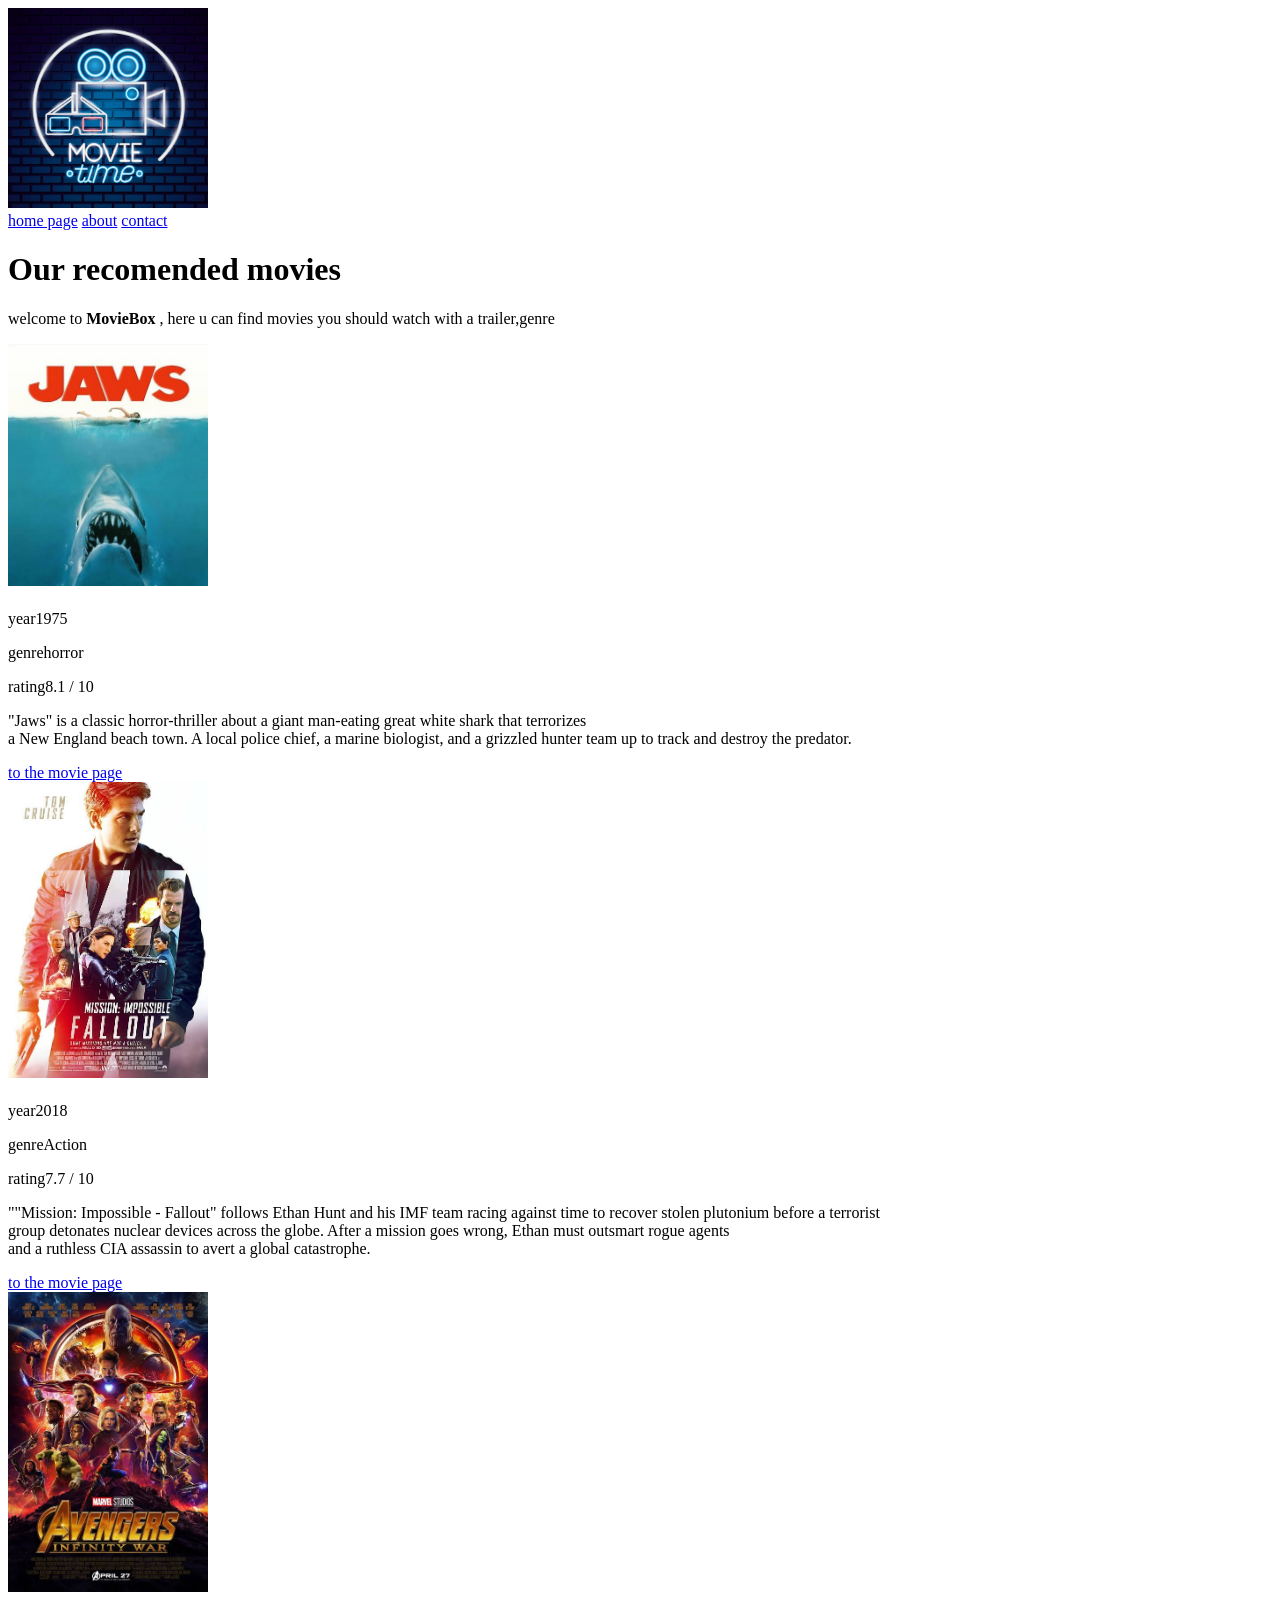
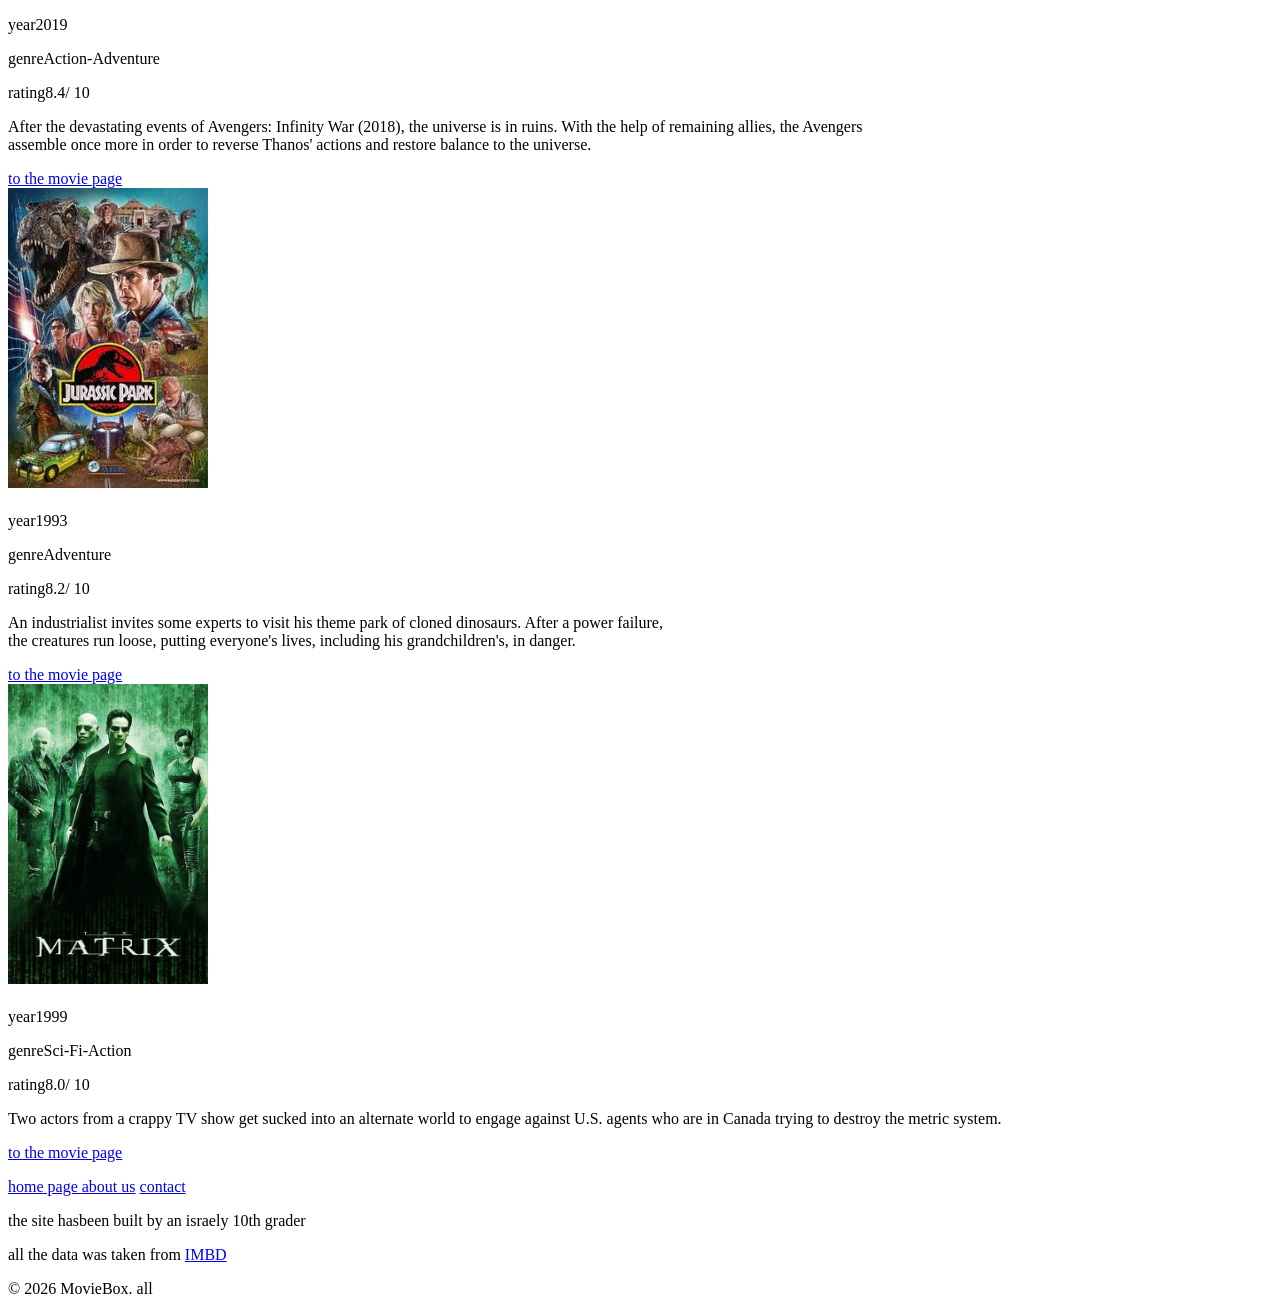
==== index.html @ c77c95bc "Add files via upload" ====
<!DOCTYPE html>
<html lang="en">
  

<head>

    <meta charset="UTF-8">
    <meta name="viewport" content="width=device-width, initial-scale=1.0">
    <title>Home page</title>
</head>
<body>
    <header>
    <a href="index.html">
        <img src="images/gud logo.jpg" alt="moviebox" width="200">
        <nav>
            <a href="index.html">home page</a>
            <a href="about.html">about</a>
            <a href="contact.html">contact</a>

        </nav>
   
</header>
<main>
    <h1> Our recomended movies </h1>
    <p> welcome to <b>MovieBox</b> , here u can find movies you should watch with a trailer,genre</p>
</main>

<div class="movie">
<img src="images/jews.jpg" alt="the movie logo" width="200">
<h2></h2>
<p><span>year</span>1975</p>
<p><span>genre</span>horror</p>
<p><span>rating</span>8.1 / 10</p>
<p>"Jaws" is a classic horror-thriller about a giant man-eating great white shark that terrorizes <br> a New England beach town. A local police chief, a marine biologist, and a grizzled hunter team up to track and destroy the predator.</p>
<a href="https://www.imdb.com/title/tt0073195/" target="_blank">to the movie page</a> 
</div>

<div class="movie">
<img src="images/impossible.jpg" alt="the movie logo" width="200">
<h2></h2>
<p><span>year</span>2018 </p>
<p><span>genre</span>Action</p>
<p><span>rating</span>7.7 / 10</p>
<p>""Mission: Impossible - Fallout" follows Ethan Hunt and his IMF team racing against time to recover stolen plutonium before a terrorist<br> group detonates nuclear devices across the globe. After a mission goes wrong, Ethan must outsmart rogue agents<br> and a ruthless CIA assassin to avert a global catastrophe.</p>
<a href="https://www.imdb.com/title/tt4912910/?ref_=nv_sr_srsg_0_tt_7_nm_1_in_0_q_mission%20impossible%20fall" target="_blank">to the movie page</a> 
</div>

<div class="movie">
<img src="images/endgame.jpg" alt="the movie logo" width="200">
<h2></h2>
<p><span>year</span>2019 </p>
<p><span>genre</span>Action-Adventure</p>
<p><span>rating</span>8.4/ 10</p>
<p>After the devastating events of Avengers: Infinity War (2018), the universe is in ruins. With the help of remaining allies, the Avengers <br>assemble once more in order to reverse Thanos' actions and restore balance to the universe.</p>
<a href="https://www.imdb.com/title/tt4154796/?ref_=nv_sr_srsg_0_tt_8_nm_0_in_0_q_endgame" target="_blank">to the movie page</a> 
</div>

<div class="movie">
<img src="images/park.jpg" alt="the movie logo" width="200">
<h2></h2>
<p><span>year</span>1993 </p>
<p><span>genre</span>Adventure</p>
<p><span>rating</span>8.2/ 10</p>
<p>An industrialist invites some experts to visit his theme park of cloned dinosaurs. After a power failure, <br> the creatures run loose, putting everyone's lives, including his grandchildren's, in danger.</p>
<a href="https://www.imdb.com/title/tt0107290/?ref_=nv_sr_srsg_0_tt_6_nm_1_in_1_q_jur" target="_blank"> to the movie page</a>
</div>

<div class="movie">
<img src="images/matrix.jpg" alt="the movie logo" width="200">
<h2></h2>
<p><span>year</span>1999 </p>
<p><span>genre</span>Sci-Fi-Action</p>
<p><span>rating</span>8.0/ 10</p>
<p>Two actors from a crappy TV show get sucked into an alternate world to engage against U.S. agents who are in Canada trying to destroy the metric system.</p>
<a href="https://www.imdb.com/title/tt4730778/?ref_=nv_sr_srsg_0_tt_5_nm_2_in_1_q_metrix" target="_blank"> to the movie page</a>
</div>
<footer>
    <p>
        <a href="index.html"> home page </a>
        <a href="about.html"> about us</a>
        <a href="contact.html"> contact</a>
    </p>
    <p>the site hasbeen built by <span>an israely</span> 10th grader</p>
    <p>all the data was taken from <a href="https://.imdb.com">IMBD</a></p>
    <p>&copy; 2026 MovieBox. all </p>
</footer>
</body>
</html>
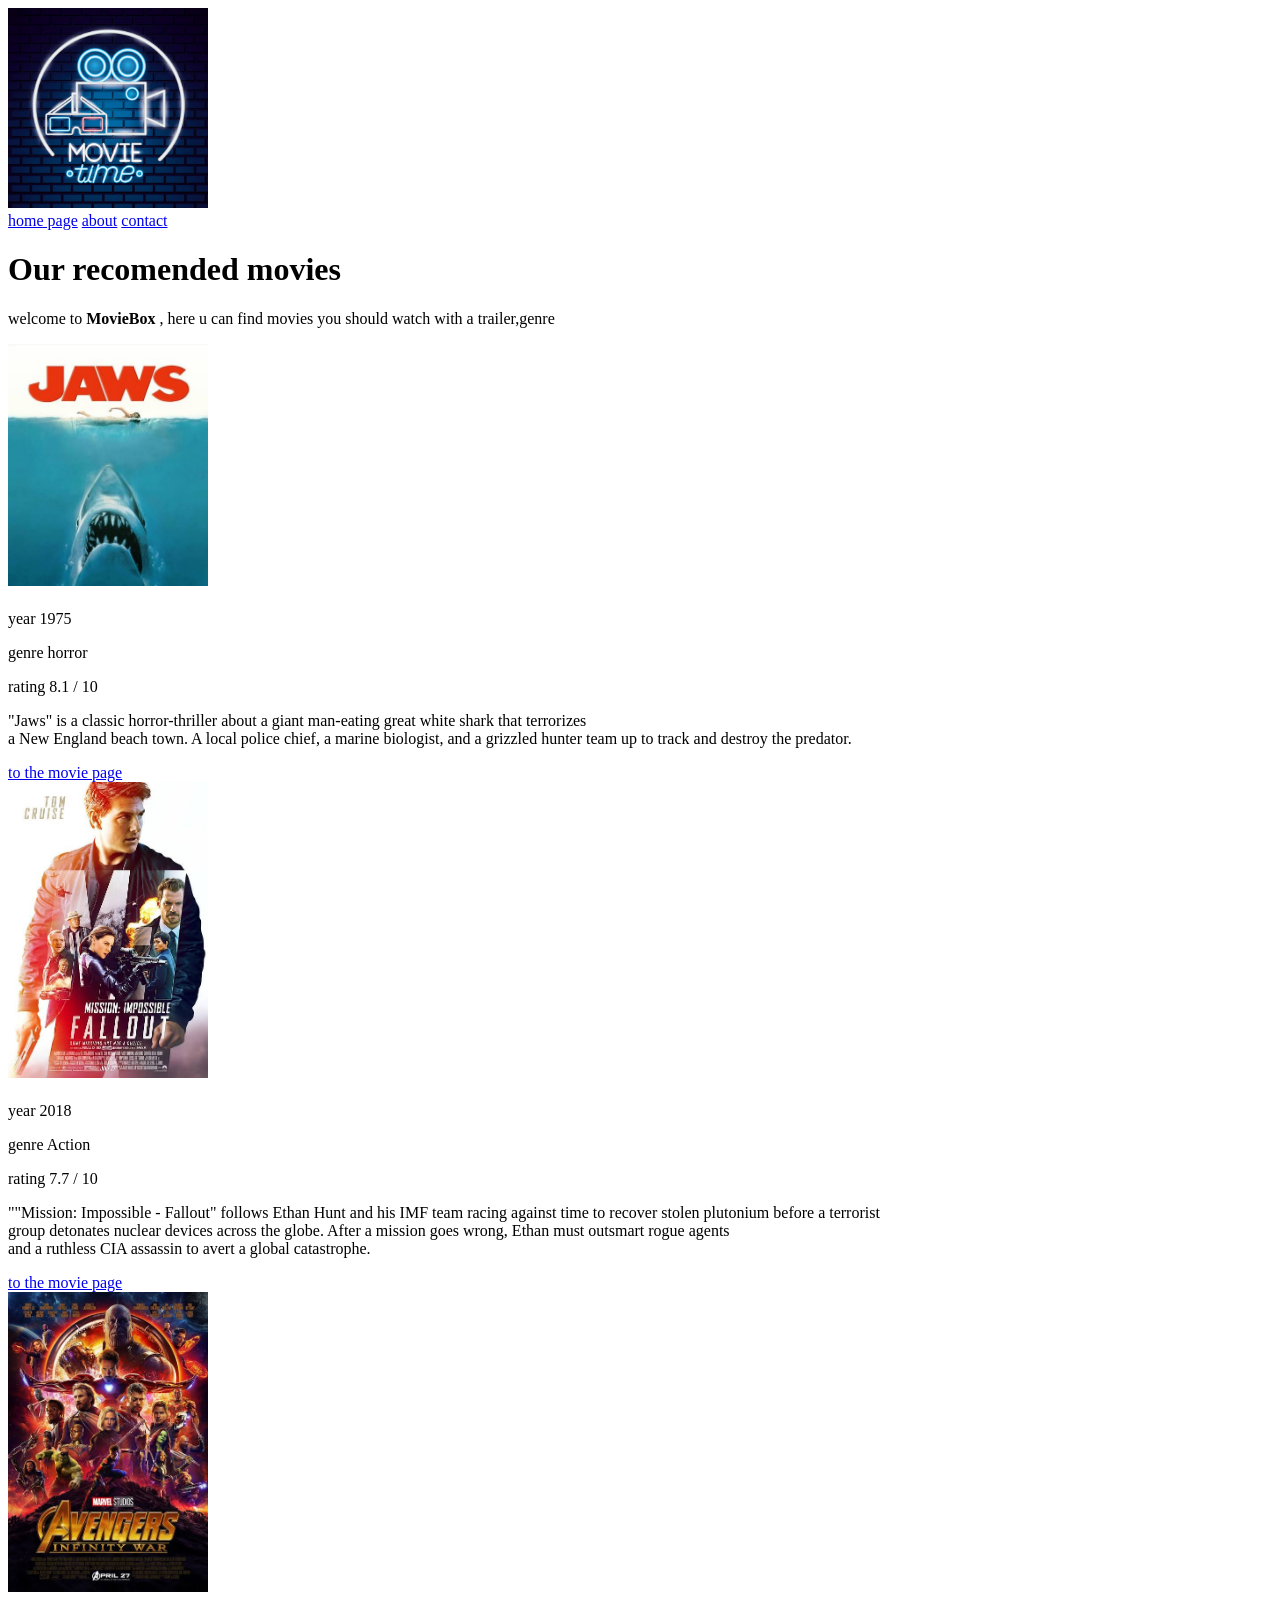
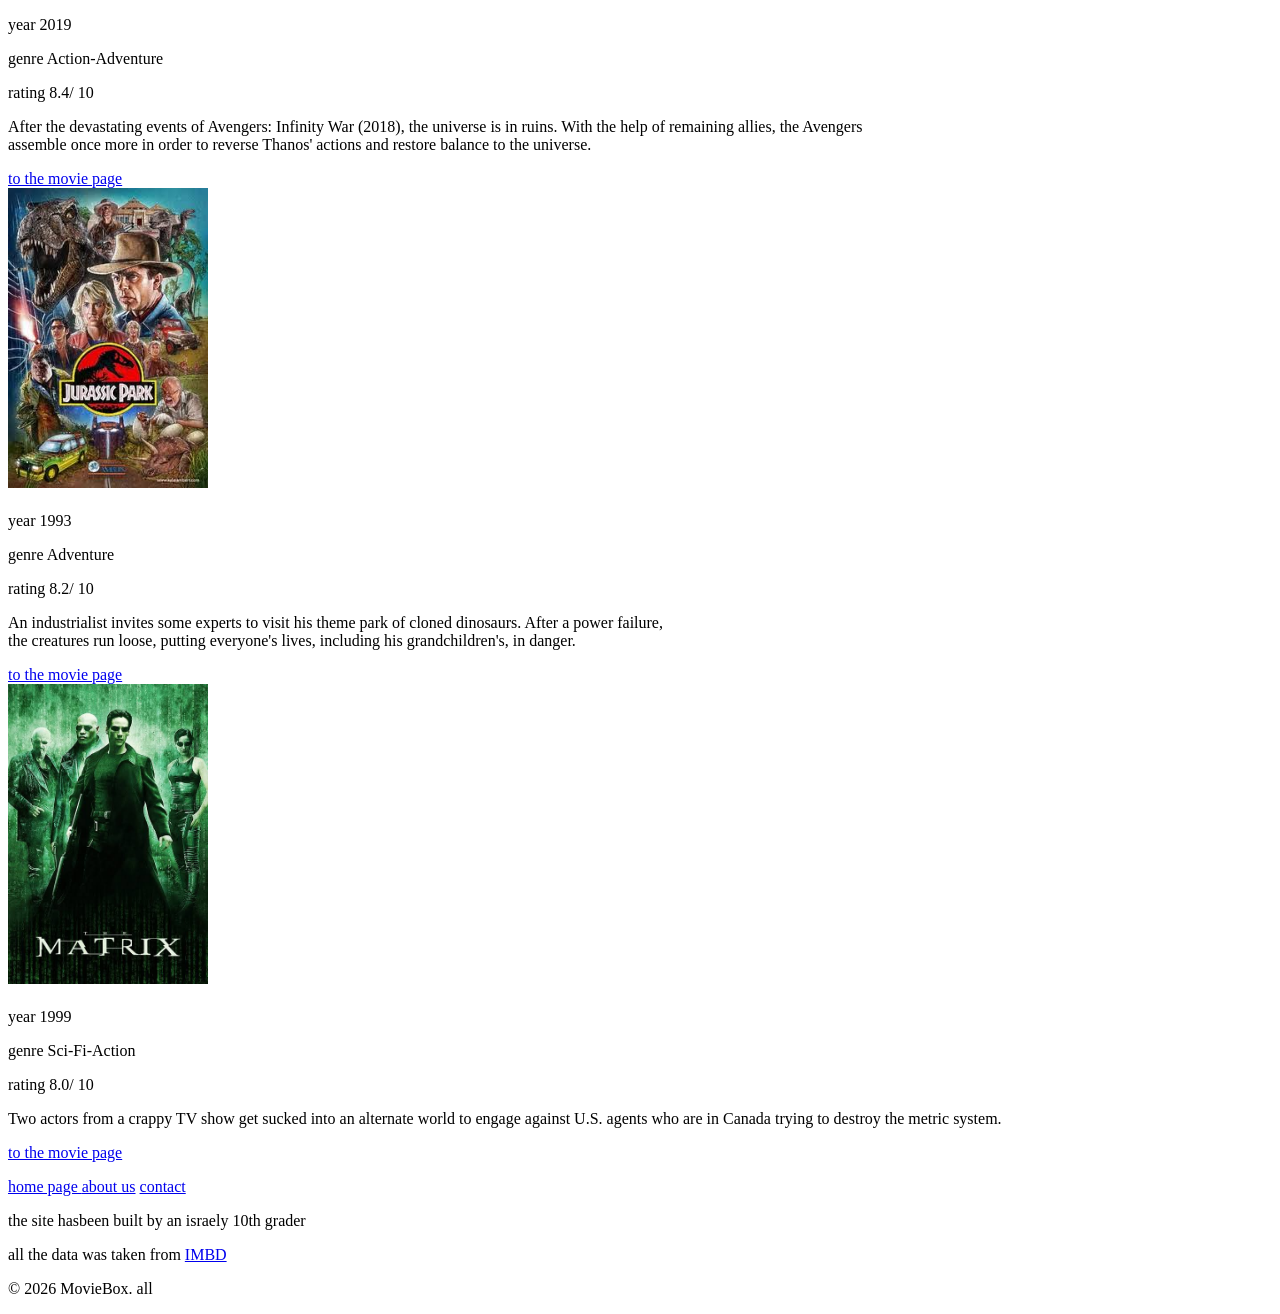
==== commit 7413814d: "Add files via upload" ====
--- a/index.html
+++ b/index.html
@@ -28,9 +28,9 @@
 <div class="movie">
 <img src="images/jews.jpg" alt="the movie logo" width="200">
 <h2></h2>
-<p><span>year</span>1975</p>
-<p><span>genre</span>horror</p>
-<p><span>rating</span>8.1 / 10</p>
+<p><span>year</span> 1975</p>
+<p><span>genre</span> horror</p>
+<p><span>rating</span> 8.1 / 10</p>
 <p>"Jaws" is a classic horror-thriller about a giant man-eating great white shark that terrorizes <br> a New England beach town. A local police chief, a marine biologist, and a grizzled hunter team up to track and destroy the predator.</p>
 <a href="https://www.imdb.com/title/tt0073195/" target="_blank">to the movie page</a> 
 </div>
@@ -38,9 +38,9 @@
 <div class="movie">
 <img src="images/impossible.jpg" alt="the movie logo" width="200">
 <h2></h2>
-<p><span>year</span>2018 </p>
-<p><span>genre</span>Action</p>
-<p><span>rating</span>7.7 / 10</p>
+<p><span>year</span> 2018 </p>
+<p><span>genre</span> Action</p>
+<p><span>rating</span> 7.7 / 10</p>
 <p>""Mission: Impossible - Fallout" follows Ethan Hunt and his IMF team racing against time to recover stolen plutonium before a terrorist<br> group detonates nuclear devices across the globe. After a mission goes wrong, Ethan must outsmart rogue agents<br> and a ruthless CIA assassin to avert a global catastrophe.</p>
 <a href="https://www.imdb.com/title/tt4912910/?ref_=nv_sr_srsg_0_tt_7_nm_1_in_0_q_mission%20impossible%20fall" target="_blank">to the movie page</a> 
 </div>
@@ -48,9 +48,9 @@
 <div class="movie">
 <img src="images/endgame.jpg" alt="the movie logo" width="200">
 <h2></h2>
-<p><span>year</span>2019 </p>
-<p><span>genre</span>Action-Adventure</p>
-<p><span>rating</span>8.4/ 10</p>
+<p><span>year</span> 2019 </p>
+<p><span>genre</span> Action-Adventure</p>
+<p><span>rating</span> 8.4/ 10</p>
 <p>After the devastating events of Avengers: Infinity War (2018), the universe is in ruins. With the help of remaining allies, the Avengers <br>assemble once more in order to reverse Thanos' actions and restore balance to the universe.</p>
 <a href="https://www.imdb.com/title/tt4154796/?ref_=nv_sr_srsg_0_tt_8_nm_0_in_0_q_endgame" target="_blank">to the movie page</a> 
 </div>
@@ -58,9 +58,9 @@
 <div class="movie">
 <img src="images/park.jpg" alt="the movie logo" width="200">
 <h2></h2>
-<p><span>year</span>1993 </p>
-<p><span>genre</span>Adventure</p>
-<p><span>rating</span>8.2/ 10</p>
+<p><span>year</span> 1993 </p>
+<p><span>genre</span> Adventure</p>
+<p><span>rating</span> 8.2/ 10</p>
 <p>An industrialist invites some experts to visit his theme park of cloned dinosaurs. After a power failure, <br> the creatures run loose, putting everyone's lives, including his grandchildren's, in danger.</p>
 <a href="https://www.imdb.com/title/tt0107290/?ref_=nv_sr_srsg_0_tt_6_nm_1_in_1_q_jur" target="_blank"> to the movie page</a>
 </div>
@@ -68,9 +68,9 @@
 <div class="movie">
 <img src="images/matrix.jpg" alt="the movie logo" width="200">
 <h2></h2>
-<p><span>year</span>1999 </p>
-<p><span>genre</span>Sci-Fi-Action</p>
-<p><span>rating</span>8.0/ 10</p>
+<p><span>year</span> 1999 </p>
+<p><span>genre</span> Sci-Fi-Action</p>
+<p><span>rating</span> 8.0/ 10</p>
 <p>Two actors from a crappy TV show get sucked into an alternate world to engage against U.S. agents who are in Canada trying to destroy the metric system.</p>
 <a href="https://www.imdb.com/title/tt4730778/?ref_=nv_sr_srsg_0_tt_5_nm_2_in_1_q_metrix" target="_blank"> to the movie page</a>
 </div>
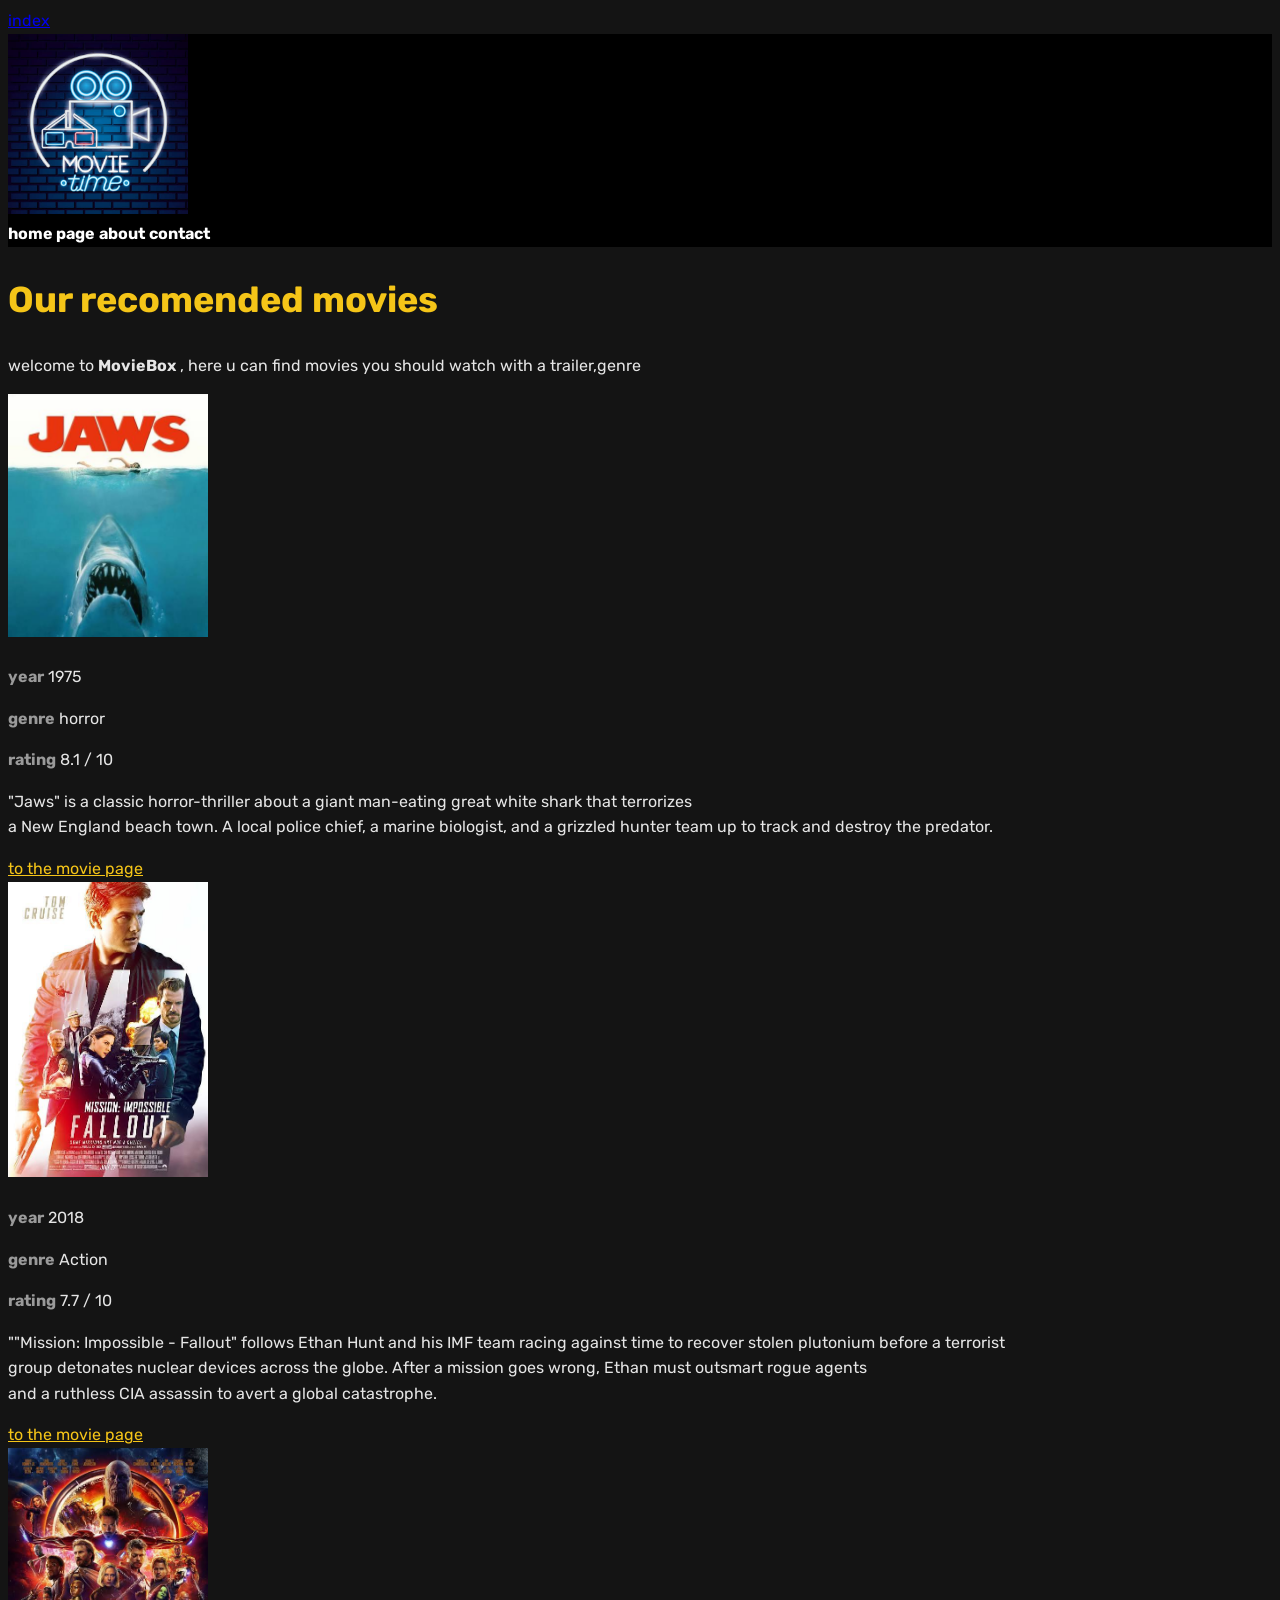
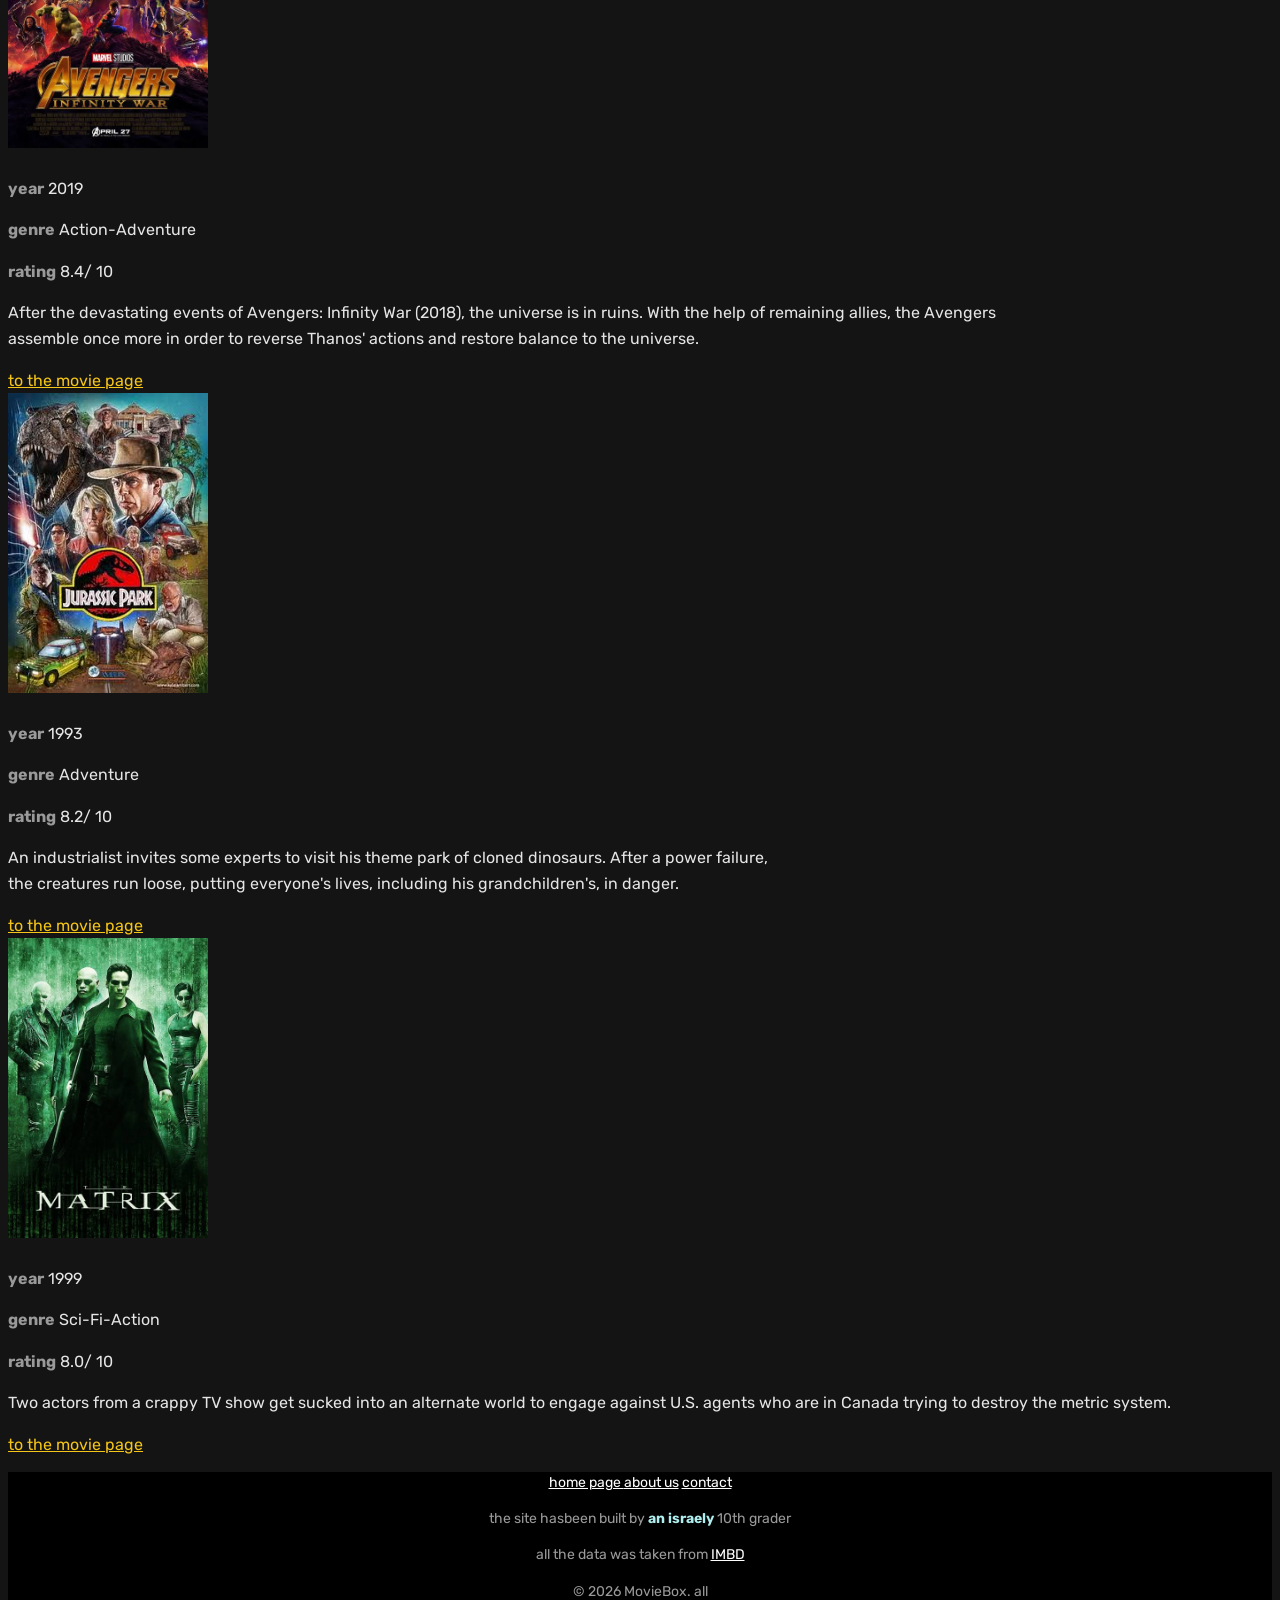
==== commit af8b27da: "Add files via upload מעבדה 3" ====
--- a/index.html
+++ b/index.html
@@ -3,15 +3,21 @@
   
 
 <head>
-
+<a href="about.html" class="active">index</a>
     <meta charset="UTF-8">
     <meta name="viewport" content="width=device-width, initial-scale=1.0">
     <title>Home page</title>
+    <link rel="stylesheet" href="css/design.css">
+<link href="https://fonts.googleapis.com/css2?family=Rubik:wght@400;700&display=swap" rel="stylesheet">
+<link rel="stylesheet" href="css/style.css">
+    <link href="https://fonts.googleapis.com/css2?family=Rubik:wght@400;700&display=swap" rel="stylesheet">
+
+    
 </head>
 <body>
     <header>
     <a href="index.html">
-        <img src="images/gud logo.jpg" alt="moviebox" width="200">
+        <img src="images/gud logo.jpg" alt="moviebox">
         <nav>
             <a href="index.html">home page</a>
             <a href="about.html">about</a>
@@ -21,12 +27,14 @@
    
 </header>
 <main>
+ 
     <h1> Our recomended movies </h1>
     <p> welcome to <b>MovieBox</b> , here u can find movies you should watch with a trailer,genre</p>
 </main>
 
 <div class="movie">
-<img src="images/jews.jpg" alt="the movie logo" width="200">
+
+<img src="images/jews.jpg" alt="the movie logo" >
 <h2></h2>
 <p><span>year</span> 1975</p>
 <p><span>genre</span> horror</p>
@@ -36,7 +44,7 @@
 </div>
 
 <div class="movie">
-<img src="images/impossible.jpg" alt="the movie logo" width="200">
+<img src="images/impossible.jpg" alt="the movie logo" >
 <h2></h2>
 <p><span>year</span> 2018 </p>
 <p><span>genre</span> Action</p>
@@ -46,7 +54,7 @@
 </div>
 
 <div class="movie">
-<img src="images/endgame.jpg" alt="the movie logo" width="200">
+<img src="images/endgame.jpg" alt="the movie logo" >
 <h2></h2>
 <p><span>year</span> 2019 </p>
 <p><span>genre</span> Action-Adventure</p>
@@ -56,7 +64,7 @@
 </div>
 
 <div class="movie">
-<img src="images/park.jpg" alt="the movie logo" width="200">
+<img src="images/park.jpg" alt="the movie logo" >
 <h2></h2>
 <p><span>year</span> 1993 </p>
 <p><span>genre</span> Adventure</p>
@@ -66,7 +74,7 @@
 </div>
 
 <div class="movie">
-<img src="images/matrix.jpg" alt="the movie logo" width="200">
+<img src="images/matrix.jpg" alt="the movie logo" >
 <h2></h2>
 <p><span>year</span> 1999 </p>
 <p><span>genre</span> Sci-Fi-Action</p>
--- a/css/design.css
+++ b/css/design.css
@@ -0,0 +1,149 @@
+/*body {
+    color: #e5e5e5;
+    background-color: black;
+}
+
+h1 {
+    color: #f5c518;
+}
+
+p {
+    color: blue;
+    font-size: 18px;
+}
+
+h2 {
+    color: red;
+}
+
+p{
+    color: green;
+}
+
+h3 {
+    color: orange
+    font-size 20px;
+}
+
+h1 { color: #f5c518; }
+h1 { color: rgb(245, 197, 24); }
+h1 { color: gold; }
+
+
+footer {
+    background-color: black;
+    color: white;
+}
+
+h1 {
+    font-size: 36px;
+}
+
+.movie span {
+    font-weight: bold;
+}
+
+footer {
+    text-align: center;
+}
+
+body {
+    line-height: 1.6;
+}
+
+nav a {
+    text-decoration: none;
+}
+
+body {
+    color: #e5e5e5;
+    font-family: "Rubik", Arial, sans-serif;
+}
+
+p {
+    color: blue;
+}
+
+p {
+    color: green;
+}
+
+body {
+    color: #e5e5e5;
+}
+
+h1 {
+    color: #f5c518;
+}
+*/
+
+body {
+    font-family: "Rubik", Arial, sans-serif;
+    background-color: #141414;
+    color: #e5e5e5;
+    line-height: 1.6;
+}
+h1 {
+    color: #f5c518;
+    font-size: 36px;
+}
+header {
+    background-color: #000000;
+}
+
+header img {
+    width: 180px;
+}
+nav a {
+    color: #ffffff;
+    font-weight: bold;
+    text-decoration: none;
+}
+nav {
+    color: #555555;
+}
+
+
+
+.movie h2 {
+    color: #f5c518;
+    font-size: 24px;
+}
+.movie span {
+    color: #9a9a9a;
+    font-weight: bold;
+}
+
+.movie a {
+    color: #f5c518;
+}
+.movie img {
+    width: 200px;
+}
+
+.about img {
+    width: 200px;
+}
+
+.about h2 span {
+    color: #f5c518;
+}
+
+footer {
+    background-color: #000000;
+    color: #9a9a9a;
+    text-align: center;
+    font-size: 14px;
+}
+
+footer a {
+    color: #ffffff;
+}
+
+footer span {
+    color: paleturquoise;
+    font-weight: bold;
+}
+
+
+
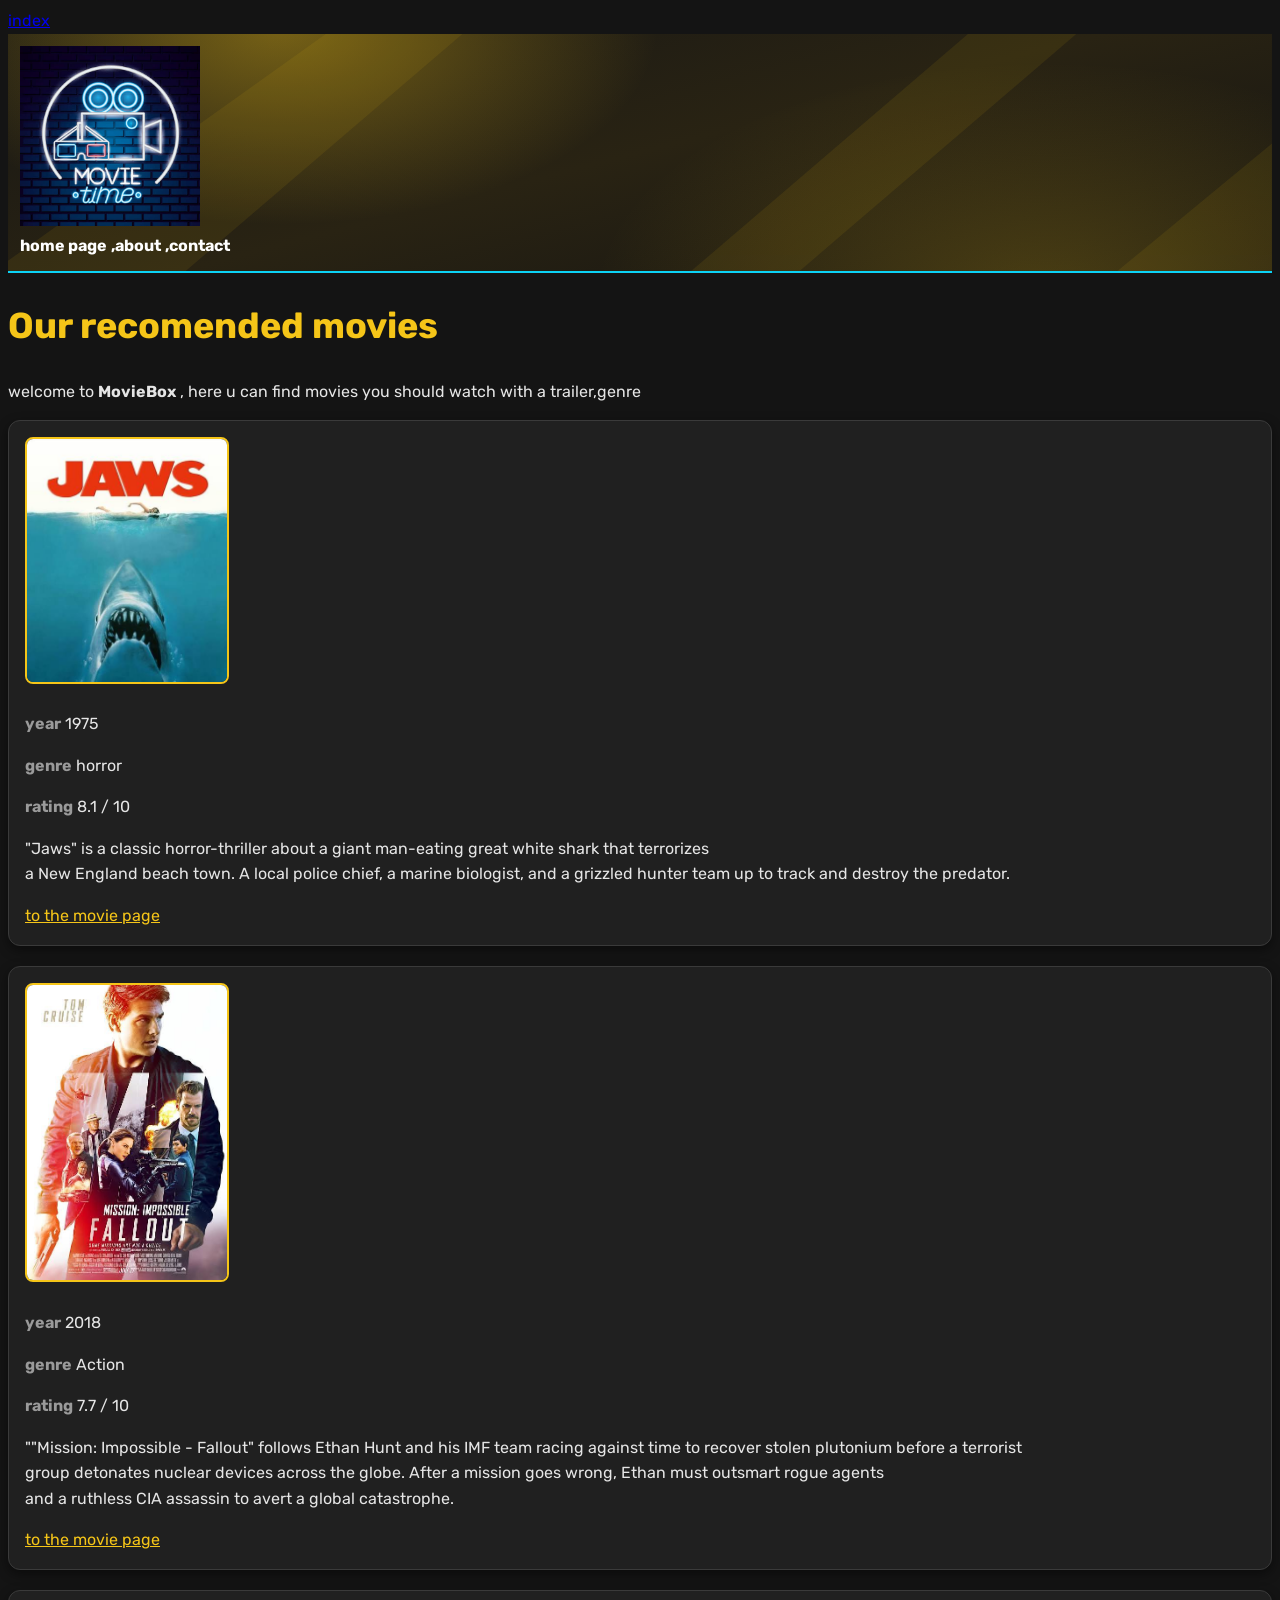
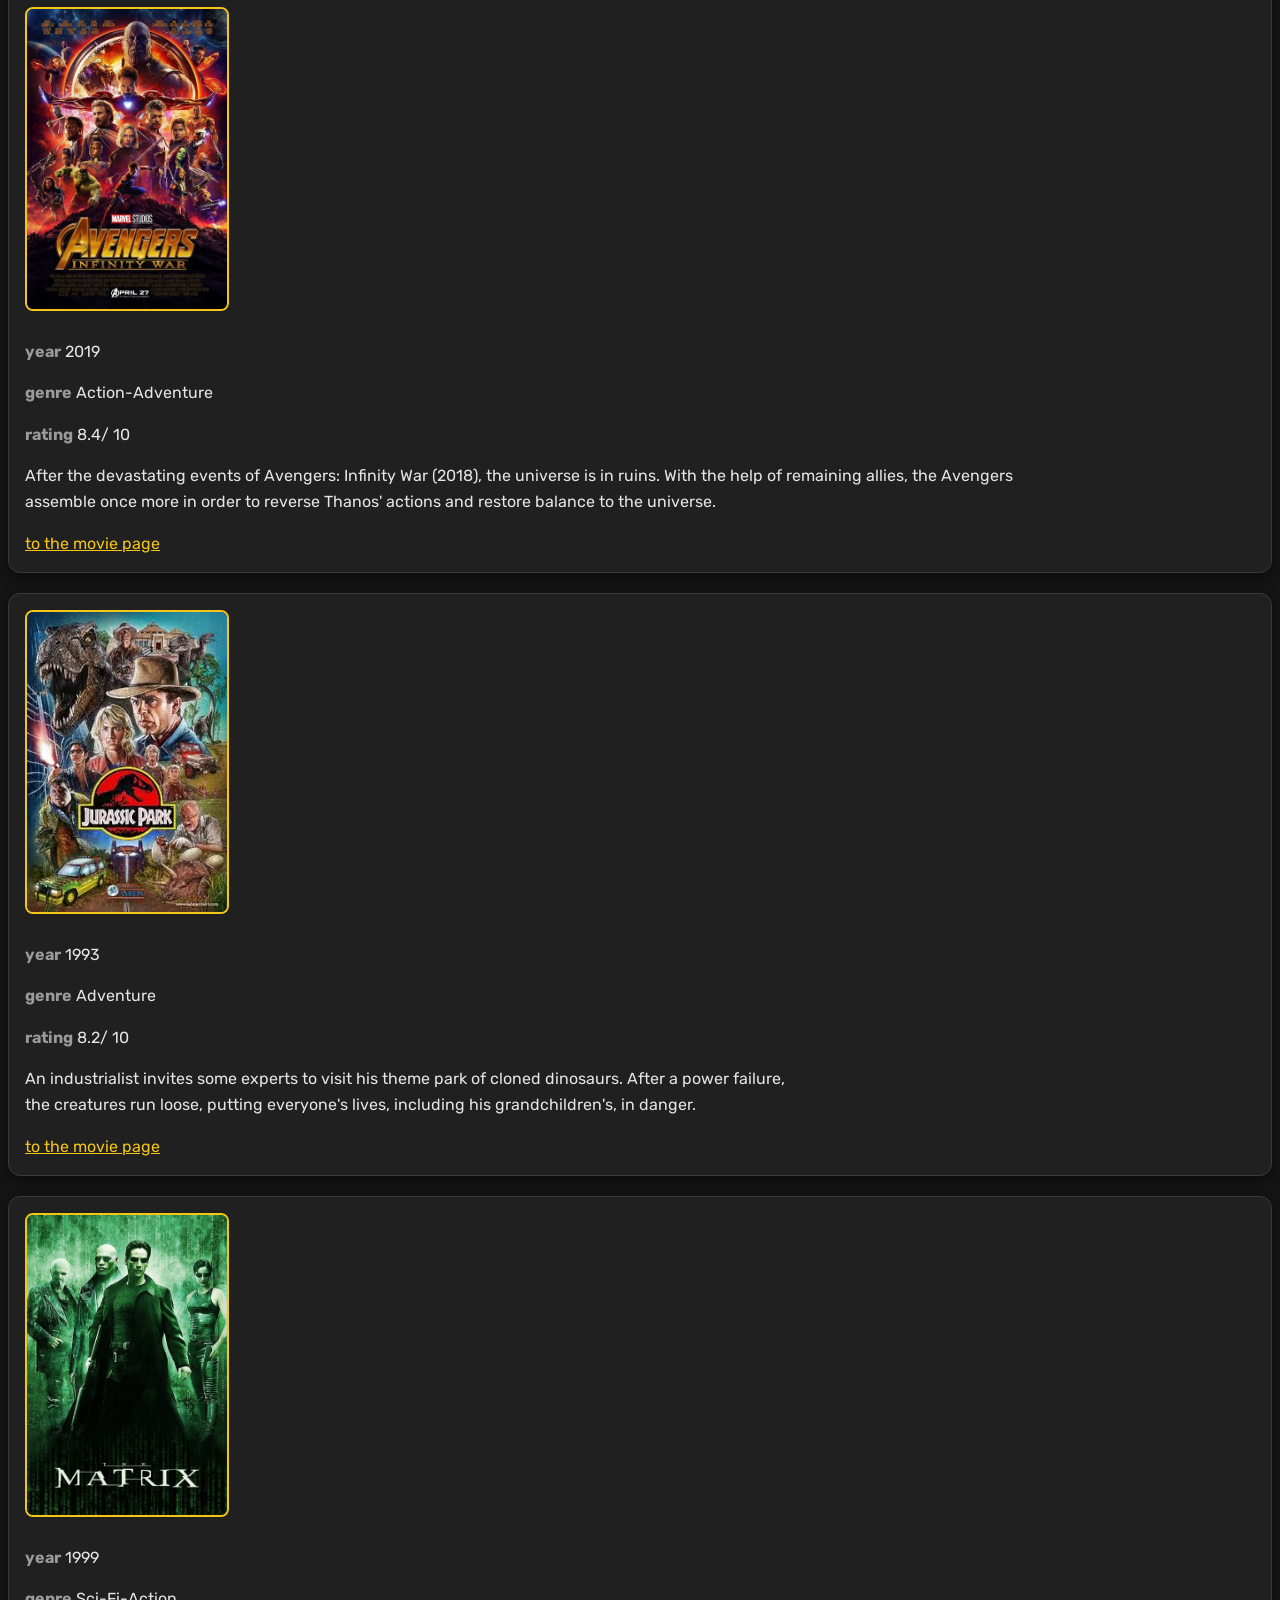
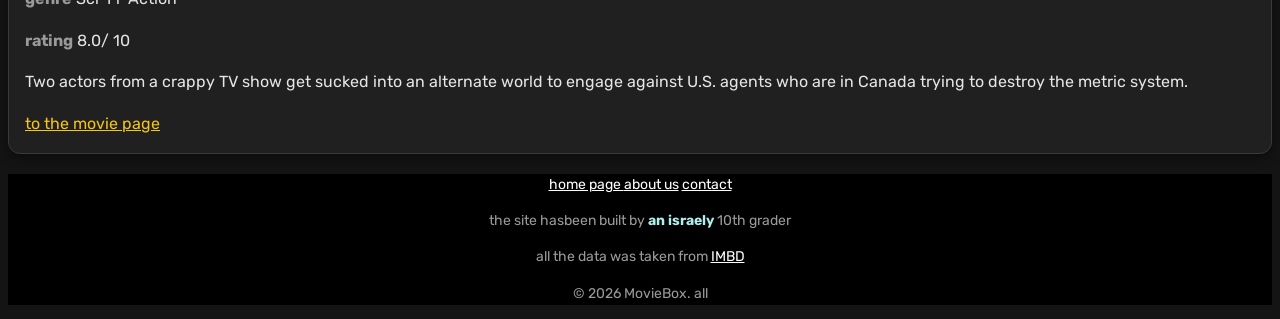
==== commit 69d4f8fb: "lab 4" ====
--- a/index.html
+++ b/index.html
@@ -20,8 +20,8 @@
         <img src="images/gud logo.jpg" alt="moviebox">
         <nav>
             <a href="index.html">home page</a>
-            <a href="about.html">about</a>
-            <a href="contact.html">contact</a>
+            <a href="about.html">,about</a>
+            <a href="contact.html">,contact</a>
 
         </nav>
    
--- a/css/design.css
+++ b/css/design.css
@@ -89,6 +89,11 @@
 }
 header {
     background-color: #000000;
+    background-image: url("../images/67.svg");
+    background-position: center;
+    background-size: cover;
+    padding: 12px;
+    border-bottom: 2px solid #0cd2f5;
 }
 
 header img {
@@ -145,5 +150,33 @@
     font-weight: bold;
 }
 
+.movie {
+    background-color: #202020;
+    border: 1px solid #3a3a3a;
+    border-radius: 12px;
+    box-shadow: 0 4px 12px rgba(0, 0, 0, 0.45);
+    padding: 16px;
+    margin-bottom: 20px;
+}
+
+.movie img {
+    width: 200px;
+    border: 2px solid #f5c518;
+    border-radius: 8px;
+}
+
+.movie:hover {
+    background-color: #28251b;
+    border-color: #f5c518;
+    box-shadow: 0 8px 20px rgba(245, 197, 24, 0.22);
+}
+
+.about img {
+    width: 200px;
+    border: 3px solid #f5c518;
+    border-radius: 50%;
+    box-shadow: 0 4px 14px rgba(245, 197, 24, 0.25);
+}
 
 
+
